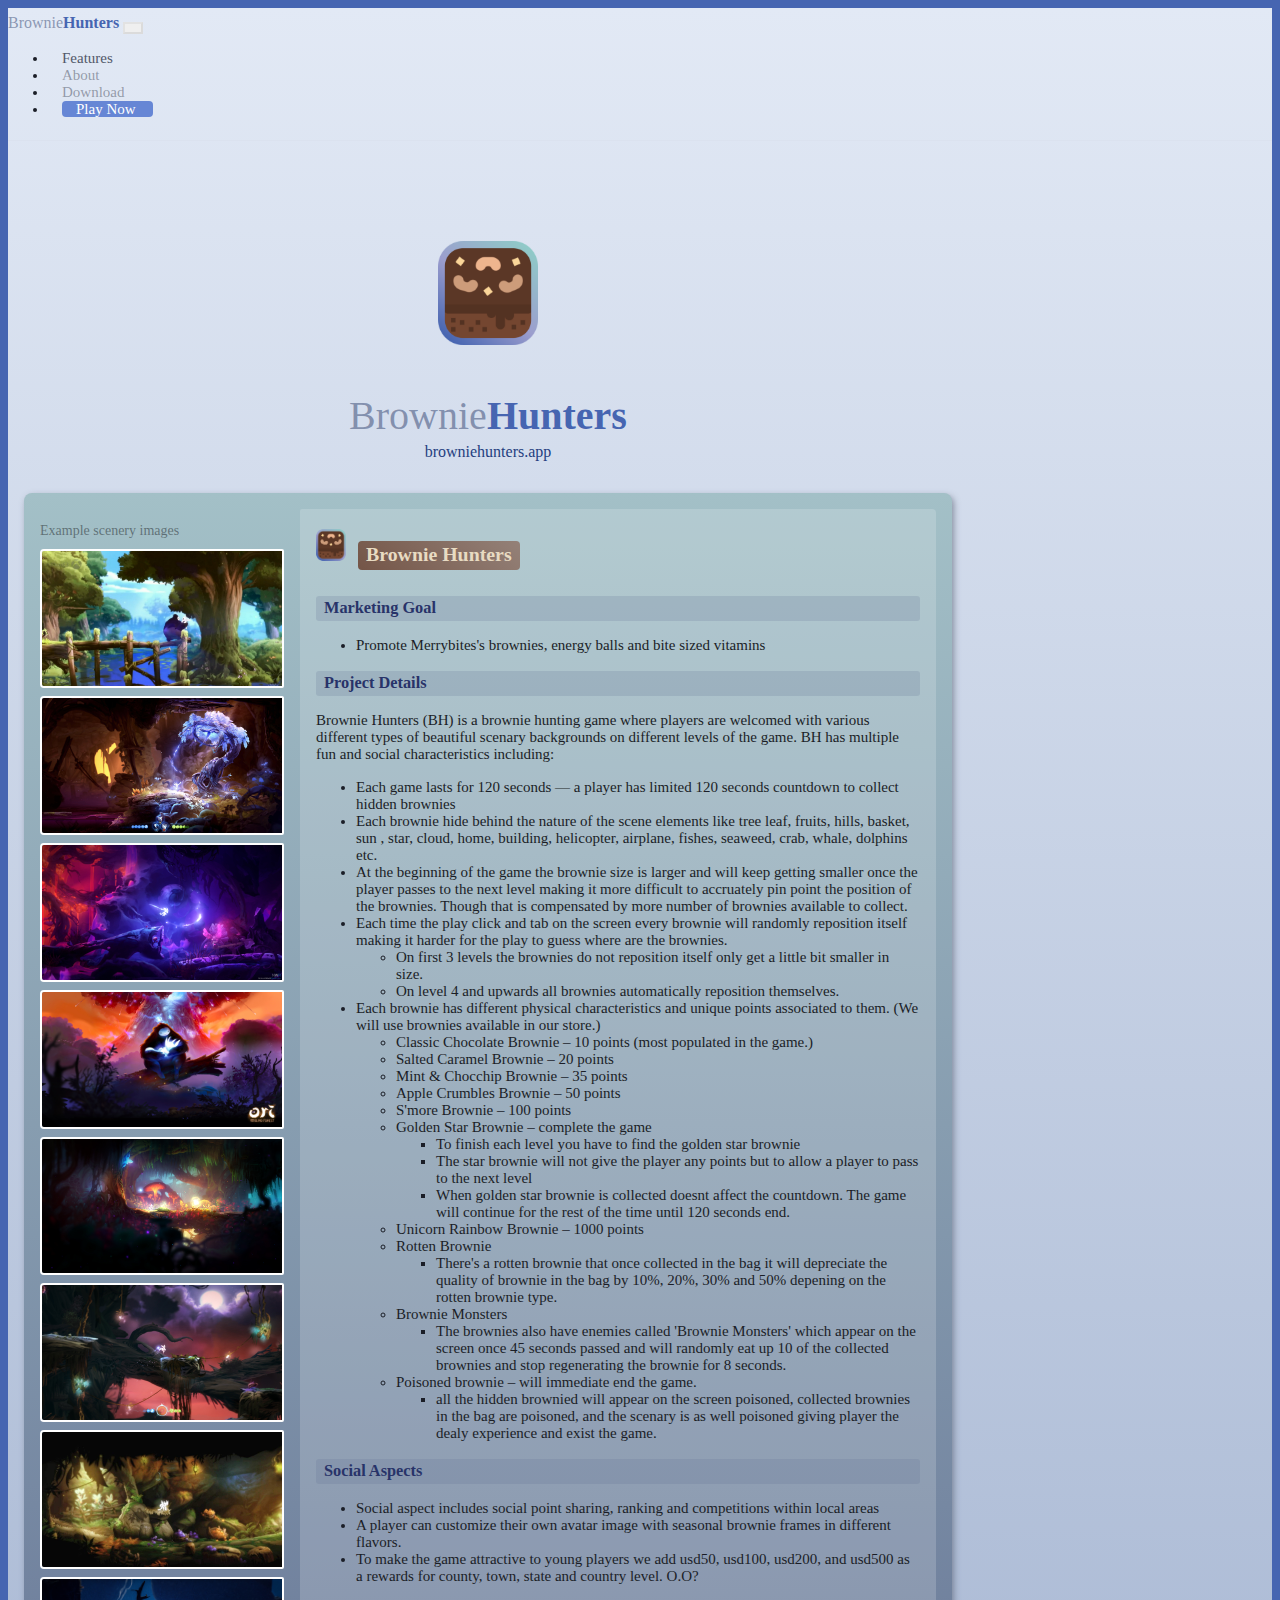
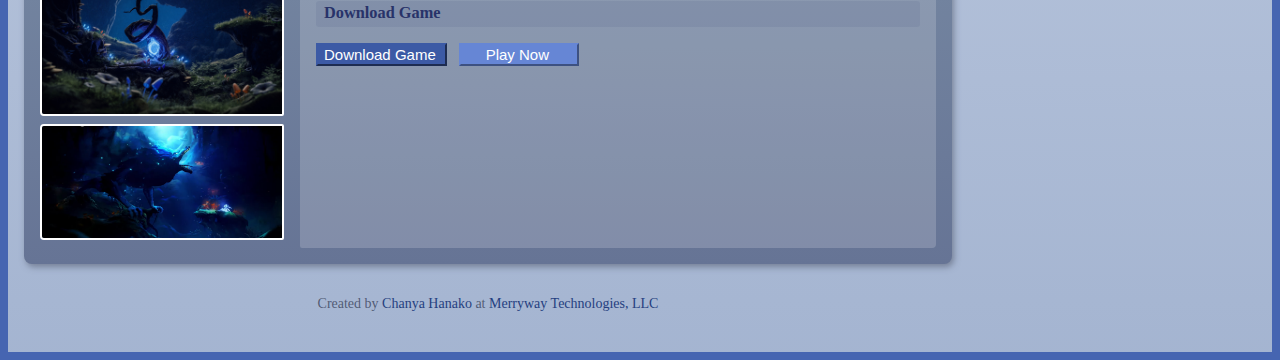
==== index.html @ 577e4ea0 "initial commit" ====
<!DOCTYPE html>
<html lang="en">

<head>
    <meta charset="UTF-8">
    <meta http-equiv="X-UA-Compatible" content="IE=edge">
    <meta name="viewport" content="width=device-width, initial-scale=1.0">

  
    <link href="https://cdn.jsdelivr.net/npm/bootstrap@5.1.1/dist/css/bootstrap.min.css" rel="stylesheet" integrity="sha384-F3w7mX95PdgyTmZZMECAngseQB83DfGTowi0iMjiWaeVhAn4FJkqJByhZMI3AhiU" crossorigin="anonymous">
    <link rel="stylesheet" href="css/styles.css">
    <link rel="shortcut icon" type="image/png" href="img/brownie-favicon-2.png" />
    <link rel="stylesheet" href="https://use.fontawesome.com/releases/v5.15.4/css/all.css" integrity="sha384-DyZ88mC6Up2uqS4h/KRgHuoeGwBcD4Ng9SiP4dIRy0EXTlnuz47vAwmeGwVChigm" crossorigin="anonymous">
    <title>Brownie Hunters</title>
</head>

<body>
    <nav class="navbar navbar-expand-lg navbar-light bg-light fixed-top">
        <div class="container-fluid">
            <a class="navbar-brand" href="#">
                <!-- <img src="img/brownie-favicon-2.png" alt="" class="nav-brand-logo"> -->
                <span class="brand-trademark">Brownie</span><span class="brand-trademark-emphed">Hunters</span>
            </a>
            <button class="navbar-toggler" type="button" data-bs-toggle="collapse" data-bs-target="#navbarSupportedContent" aria-controls="navbarSupportedContent" aria-expanded="false" aria-label="Toggle navigation">
            <span class="navbar-toggler-icon"></span>
         </button>
            <div class="collapse navbar-collapse" id="navbarSupportedContent">
                <ul class="navbar-nav mb-2 mb-lg-0">
                    <li class="nav-item">
                        <a class="nav-link active" aria-current="page" href="#">Features</a>
                    </li>
                    <!-- <li class="nav-item dropdown">
                        <a class="nav-link dropdown-toggle" href="#" id="navbarDropdown" role="button" data-bs-toggle="dropdown" aria-expanded="false">Products</a>
                        <ul class="dropdown-menu" aria-labelledby="navbarDropdown">
                            <li><a class="dropdown-item" href="#">Protein Brownies</a></li>
                            <li><a class="dropdown-item" href="#">Vitamin Gummi</a></li>
                            <li><a class="dropdown-item" href="#">Vitamin Jelly</a></li>
                            <li><hr class="dropdown-divider"></li>
                            <li><a class="dropdown-item" href="#">Get Quote</a></li>
                        </ul>
                    </li> -->
                    <li class="nav-item">
                        <a class="nav-link" href="#">About</a>
                    </li>
                    <li class="nav-item">
                        <a class="nav-link" href="#">Download  <i class="fas fa-download"></i></a>
                    </li>
                    <li class="nav-item">
                        <a class="nav-link nav-cta-button" href="#">
                            <span class="">Play Now <i class="fas fa-play nav"></i></span>
                        </a>
                    </li>
                </ul>
            </div>
        </div>
    </nav>

    <!-- Start Container -->
    <div class="container">
        <div class="title-header">
            <img src="img/brownie-favicon-2.png" alt="" class="title-header-image">
            <h1 class="page-title brand-trademark">Brownie<span class="brand-trademark-emphed brownie-hunter-title">Hunters</h1>
            <span class="brand-link">browniehunters.app</span>
        </div>
        <div class="merry-card">
            <div class="image-section">
                <p class="figure-text">Example scenery images</p>
                <div class="article-image-list">
                    <!-- <img src="https://www.gamespot.com/a/uploads/screen_kubrick/1365/13658182/2626013-timeline-scene03.jpg" class="article-image"> -->
                    <div class="image-box">
                        <img src="img/scene1.jpeg" alt="" class="article-image">
                        <img src="img/scene2.jpg" alt="" class="article-image">
                    </div>
                    <div class="image-box">
                        <img src="img/scene3.jpeg" alt="" class="article-image">
                        <img src="img/scene4.jpeg" alt="" class="article-image">
                    </div>
                    <div class="image-box">
                        <img src="img/scene5.jpeg" alt="" class="article-image">
                        <img src="img/scene6.jpeg" alt="" class="article-image">
                    </div>
                    <div class="image-box">
                        <img src="img/scene7.jpeg" alt="" class="article-image">            
                        <img src="img/scene8.jpeg" alt="" class="article-image">
                    </div>
                    <div class="image-box">
                        <img src="img/scene9.png" alt="" class="article-image">
                    </div>
                </div>
            </div>
            <div class="merry-card-info">
                <div class="merry-card-info-details">
                    <div class="content-title">
                        <!-- <span><img src="img/brownie.png" alt="" class="brownie-icon"></span> -->
                        <span><img src="img/brownie-favicon-2.png" alt="" class="brownie-icon"></span>
                        <h2 class="browniehunter-title">Brownie Hunters</h2>
                    </div>
                    <div class="content-section">
                        <h3>Marketing Goal</h3>
                        <ul>
                            <li>Promote Merrybites's brownies, energy balls and bite sized vitamins</li>
                        </ul>
                    </div>
                    <div class="content-section">
                        <h3>Project Details</h3>
                        <p>Brownie Hunters (BH) is a brownie hunting game where players are welcomed with various different types of beautiful scenary backgrounds on different levels of the game. BH has multiple fun and social characteristics including:</p>
                        <ul>
                            <li>Each game lasts for 120 seconds &mdash; a player has limited 120 seconds countdown to collect hidden brownies</li>
                            <li>Each brownie hide behind the nature of the scene elements like tree leaf, fruits, hills, basket, sun , star, cloud, home, building, helicopter, airplane, fishes, seaweed, crab, whale, dolphins etc.</li>
                            <li>At the beginning of the game the brownie size is larger and will keep getting smaller once the player passes to the next level making it more difficult to accruately pin point the position of the brownies. Though that is compensated
                                by more number of brownies available to collect.</li>
                            <li>Each time the play click and tab on the screen every brownie will randomly reposition itself making it harder for the play to guess where are the brownies.
                                <ul>
                                    <li>On first 3 levels the brownies do not reposition itself only get a little bit smaller in size.
                                    </li>
                                    <li>On level 4 and upwards all brownies automatically reposition themselves.</li>
                                </ul>
                            </li>
                            <li>Each brownie has different physical characteristics and unique points associated to them. (We will use brownies available in our store.)
                                <ul>
                                    <li>Classic Chocolate Brownie &ndash; 10 points (most populated in the game.)</li>
                                    <li>Salted Caramel Brownie &ndash; 20 points</li>
                                    <li>Mint & Chocchip Brownie &ndash; 35 points</li>
                                    <li>Apple Crumbles Brownie &ndash; 50 points</li>
                                    <li>S'more Brownie &ndash; 100 points</li>
                                    <li>Golden Star Brownie &ndash; complete the game
                                        <ul>
                                            <li>To finish each level you have to find the golden star brownie</li>
                                            <li>The star brownie will not give the player any points but to allow a player to pass to the next level</li>
                                            <li>When golden star brownie is collected doesnt affect the countdown. The game will continue for the rest of the time until 120 seconds end.</li>
                                        </ul>
                                    </li>
                                    <li>Unicorn Rainbow Brownie &ndash; 1000 points</li>
                                    <li>Rotten Brownie
                                        <ul>
                                            <li>There's a rotten brownie that once collected in the bag it will depreciate the quality of brownie in the bag by 10%, 20%, 30% and 50% depening on the rotten brownie type.</li>
                                        </ul>
                                    </li>
                                    <li>Brownie Monsters
                                        <ul>
                                            <li>The brownies also have enemies called 'Brownie Monsters' which appear on the screen once 45 seconds passed and will randomly eat up 10 of the collected brownies and stop regenerating the brownie for 8 seconds.</li>
                                        </ul>
                                    </li>
                                    <li>Poisoned brownie &ndash; will immediate end the game.
                                        <ul>
                                            <li>all the hidden brownied will appear on the screen poisoned, collected brownies in the bag are poisoned, and the scenary is as well poisoned giving player the dealy experience and exist the game.</li>
                                        </ul>
                                    </li>
                                </ul>
                            </li>
                        </ul>
                    </div>
                    <div class="content-section">
                        <h3>Social Aspects</h3>
                        <ul>
                            <li>Social aspect includes social point sharing, ranking and competitions within local areas</li>
                            <li>A player can customize their own avatar image with seasonal brownie frames in different flavors.</li>
                        <li>To make the game attractive to young players we add usd50, usd100, usd200, and usd500 as a rewards for county, town, state and country level. O.O?</li>
                    </ul>
                    </div>
                    <div class="content-section">
                        <h3>Download Game</h3>
                        <div class="btn-holder">
                        <!-- <button class="btn btn-sweetblue brownie-hunter">Play Now</button> -->
                        <button class="btn btn-sweetblue btn-sweetblue-dark">Download Game <i class="fas fa-download"></i></button>
                        <button class="btn btn-sweetblue">Play Now <i class="fas fa-play"></i></button>
                            <!-- <button class="btn btn-sweetblue btn-sweetblue-dark">Download <i class="fab fa-apple"></i></button> -->
                        </div>
                    </div>
                </div>
            </div>
        </div>
        <!-- <div class="merry-card">
            <img src="https://data.whicdn.com/images/301421008/original.gif" class="article-image">
            <div class="merry-card-info">
                <div class="merry-card-info-details">
                    <h2>Hi, everyone!</h2>
                    <p>Nice to meet you.</p>
                </div>
                <div class="btn-holder">
                    <button class="btn btn-sweetblue">Read More</button>
                </div>
            </div>
        </div> -->
        <!-- <div class="merry-card">
            <img src="https://c.tenor.com/ToZ24ooe9jcAAAAC/kanna-kamui-miss-kobayashi-dragon-maid.gif" alt="" class="article-image">
            <div class="merry-card-info">
                <div class="merry-card-info-details">
                    <h2>Hi, everyone!</h2>
                    <p>Nice to meet you.</p>
                </div>
                <div class="btn-holder">
                    <button class="btn btn-sweetblue">Read More</button>
                </div>
            </div>
        </div> -->
        <!-- <div class="merry-card">
            <img src="https://c.tenor.com/Ek-yuFwdF9sAAAAC/ms-kobayashi-dragon-maid-kanna.gif" class="article-image">
            <div class="merry-card-info">
                <div class="merry-card-info-details">
                    <h2>Hi, everyone!</h2>
                    <p>Nice to meet you.</p>
                </div>
                <div class="btn-holder">
                    <button class="btn btn-sweetblue">Read More</button>
                </div>
            </div>
        </div> -->
        <!-- <div class="merry-card">
            <img src="https://gifimage.net/wp-content/uploads/2018/04/kanna-kamui-gif-11.gif" class="article-image">
            <div class="merry-card-info">
                <div class="merry-card-info-details">
                    <h2>Hi, everyone!</h2>
                    <p>Nice to meet you.</p>
                </div>
                <div class="btn-holder">
                    <button class="btn btn-sweetblue">Read More</button>
                </div>
            </div>
        </div> -->
        <footer>
            <p class="copyrights">Created by <a href="https://github.com/chanyahanako" target="_blank">Chanya Hanako</a> at <a href="">Merryway Technologies, LLC</a></p>
        </footer>
    </div>
    <!-- End Container -->

    <script src="https://cdn.jsdelivr.net/npm/bootstrap@5.1.1/dist/js/bootstrap.bundle.min.js" integrity="sha384-/bQdsTh/da6pkI1MST/rWKFNjaCP5gBSY4sEBT38Q/9RBh9AH40zEOg7Hlq2THRZ" crossorigin="anonymous"></script>
</body>

</html>
---- css/styles.css ----
html {
    background-color: #4665b1;
    /* background-color: #3c59a3;
    background-color: #787d92;
    background-color: #c2c5d3;
    background-color: #dadce7;
    background-color: #cacddb;
    background-color: #e2e3f5; */
}

body {
    background-color: #DCE7EF;
    background-image: linear-gradient(180deg, #E2E3F5, #A1E3D9);
    background-image: linear-gradient(180deg, #e2e6f5, #4665b1);
    background-image: linear-gradient(180deg, #e2e9f5, #5169a4);
    background-image: linear-gradient(180deg, #e2e9f5, #4665b1);
    background-image: linear-gradient(180deg, #e2e9f5, rgb(81 105 164 / 60%));
    background-image: linear-gradient(180deg, #e2e9f5, rgb(81 105 164 / 40%));
    /*background-image: linear-gradient(180deg, #E2E3F5, #BDEBE4);*/
    background-position: center;
    background-repeat: no-repeat;
    background-size: cover;
    min-height: 100vh;
}

.navbar {
    border-bottom: 1px solid #dbe2ef;
    padding-top: .375rem;
    padding-bottom: .375rem;
}

.navbar-nav {
    margin-left: auto !important;
}

.navbar-expand-lg .navbar-nav .nav-link {
    padding-right: .875rem;
    padding-left: .875rem;
}

.nav-brand-logo {
    width: 32px;
    margin-right: .35rem;
}

.navbar-light .navbar-nav .nav-link.active,
.navbar-light .navbar-nav .show>.nav-link {
    color: #525869;
    font-weight: 500;
}

.navbar-light .navbar-nav .nav-link {
    color: rgb(82 88 105 / 55%);
}

.navbar-light .navbar-nav .nav-link:focus,
.navbar-light .navbar-nav .nav-link:hover {
    color: rgb(82 88 105 / 75%);
    color: #434a5d;
    /* color: #5d698b; */
    /* color: #4b5572; */
}

.dropdown-item {
    color: rgb(82 88 105 / 75%);
    font-size: .9375rem;
}

.dropdown-item:focus,
.dropdown-item:hover {
    /*color: #525869;*/
    /*background-color: #e9ecef;*/
    /*background-color: #ecf0f4;*/
    /*background-color: #eceff2;*/
    color: #525869;
    background-color: #dee2eb;
    background-color: #f5f7fa;
}

.navbar {
    /*box-shadow: 0 5px 8px #cdd7e0;*/
    /*box-shadow: 0 2px 6px #cdd7e0;*/
    /*box-shadow: 0 2px 6px #d0d4e1;*/
}

.dropdown-menu.show {
    background-color: #e6eaf1;
    border-radius: 3px;
    /* margin-bottom: .375rem; */
    border: none;
    box-shadow: 2px 3px 6px rgb(100 107 125 / 50%);
    padding: .25rem 0;
    /* margin-top: 0; */
}

.dropdown-divider {
    border-top: 2px solid #8c98a9;
    margin: .25rem 0;
}

hr:not([size]) {
    height: 0;
}

.nav-cta-button {
    background-color: #6686d5;
    border-color: #6686d5;
    border-radius: .25rem;
    color: white !important;
    margin-left: .875rem;
    transition: color .15s ease-in-out,background-color .15s ease-in-out,border-color .15s ease-in-out;
}

.nav-cta-button:hover {
    background-color: #4a70cc;
    border-color: #4a70cc;
}

.navbar-toggler-icon {
    width: 1.375em;
    height: 1.375em;
}

.navbar-light .navbar-toggler {
    color: rgb(102 134 213 / 60%);
    border-color: rgba(0,0,0,.08);
    padding: .25rem .5rem;
}

.navbar-toggler:focus {
    box-shadow: 0 0 0 0.125rem;
}

.container {
    padding-bottom: 3rem;
    padding-bottom: 2.5rem;
    padding-top: 3rem;
    padding-top: 6.25rem;
    max-width: 960px;
}

.brand-name {
    color: #7aa6da;
    color: #5a7bce;
    color: #4665b1;
    transition: all .2s;
}

.brand-name:hover {
    color: #3454a5;
    /*background-color: #dde3f2;*/
    /*background-color: #e5e9f2;*/
    /*background-color: #e4e6ec;*/
    /*border-radius: 4px;*/
    /*padding: .2rem .4rem .25rem;*/
}

.title-header {
    text-align: center;
    padding-bottom: .5rem;
}

.page-title {
    /* text-align: center; */
}

.brand-trademark {
    color: rgb(49 67 111 / 50%);
    font-weight: 300;
}

.brand-trademark-emphed {
    color: #4665b1;
    font-weight: 600;
}

.brand-link {
    /* opacity: .625; */
    color: #4665b1;
    color: #33529e;
    color: #395088;
    color: #253f80;
    cursor: pointer;
}

.brand-link:hover {
    text-decoration: underline;
    color: #4363b3;
    color: #254085;
    color: #253f7d;
    color: #1a3370;
}

.brownie-hunter-title {
    /* color: #264286;
    color: #1b336d; */
}

.h1, h1 {
    font-size: 2.5rem;
    margin-bottom: .25rem;
}

.btn-holder {
   /* text-align: right; */
   margin-top: 1rem;
}

.btn-sweetblue {
    color: #ffffff;
    background-color: #4665b1;
    border-color: #4665b1;
    background-color: #6686d5;
    border-color: #6686d5;
    /* background-color: #4a5cb0;
    border-color: #4a5cb0; */
    /*background-color: #4665b1;*/
    /*border-color: #4665b1;*/
    height: fit-content;
    min-width: 18%;
    min-width: 124px;
    min-width: 120px;
    font-size: .9375rem;
    margin-right: .5rem;
}

.btn-sweetblue:hover {
    color: #ffffff;
    background-color: #4f72c8;
    border-color: #4f72c8;
    background-color: #466cca;
    border-color: #466cca;
    background-color: #5d72d4;
    border-color: #5d72d4;
    background-color: #405999;
    border-color: #405999;
    background-color: #4a5cb0;
    border-color: #4a5cb0;
    background-color: #5373c0;
    border-color: #5373c0;
    background-color: #4f70c0;
    border-color: #4f70c0;
    background-color: #4a70cc;
    border-color: #4a70cc;
    /* background-color: #6686d5;
   border-color: #6686d5; */
}

.btn-sweetblue-dark {
    border-color: #6686d5;
    background-color: #405b9d;
    background-color: #4665b1;
    background-color: #3c5aa5;
    color: #6686d5;
    color: white;
    border-color: #405b9d;
    border-color: #4665b1;
    border-color: #3c5aa5;
}

.btn-sweetblue-dark:hover {
    background-color: #2f4b91;
    border-color: #2f4b91;
}

.article-image {
    display: block;
    margin-right: 1rem;
    border-radius: 2px;
    width: 240px;
    height: fit-content;
    border-top-left-radius: 4px;
    border-bottom-left-radius: 4px;
    margin-bottom: .5rem;
    border: 2px solid #ffffff;
}

.merry-card {
    display: flex;
    padding: 1rem;
    background-color: #b3e2e0;
    background-image: linear-gradient( 180deg, #b3e2e0, #98d3d1);
    background-image: linear-gradient( 45deg, #8fc5c2, #667495);
    background-image: linear-gradient( 90deg, #8fc5c2, #667495);
    background-image: linear-gradient(90deg, #a0cac7, #667495);
    background-image: linear-gradient(180deg, #a3c0c7, #667495);
    margin-top: 1.5rem;
    border-radius: 8px;
    box-shadow: 2px 5px 8px rgb(76 83 102 / 60%);
    box-shadow: 2px 3px 6px rgb(76 83 102 / 55%);
    margin: 1.5rem 1rem;
    margin: 1.5rem 1rem 2rem;
}

.merry-card:first-child {
    margin-top: 0;
}

.merry-card-info {
    display: flex;
    flex-direction: column;
    justify-content: space-between;
    width: 100%;
    background-color: #384163;
    background-color: rgb(56 65 99 / 14%);
    background-color: rgb(255 255 255 / 18%);
    border-radius: 4px;
    border-top-left-radius: 2px;
    border-bottom-left-radius: 2px;
    padding: 1rem;
    /* color: white; */
    /*width: 100%;*/
}

.merry-card-info-details {
    width: 100%;
}

.h2,
h2 {
    font-size: calc(1rem + .425vw);
    color: #2b2f3c;
    font-size: calc(1rem + .3vw);
}

p,
li,
td {
    color: #3d4151;
    color: #1b1e27;
    font-size: .9375rem;
}

.brownie-icon {
    width: 30px;
    margin-right: 8px;
    /* background-color: #57382a; */
    /* padding: 1px; */
    border-radius: 6px;
    margin-top: -5px;
}

.browniehunter-title {
    background-color: #988780;
    background-color: #948178;
    background-image: linear-gradient(45deg, #745547, #948178);
    border-radius: 4px;
    padding: .1rem .5rem .13rem;
    padding: .1rem .5rem .25rem;
    color: #e8dbc2;
    /* color: #e3d5bc; */
    /* color: #ede2cd; */
    display: inline-block;
    margin-bottom: .625rem;
}

.brownie-hunter {
    background-color: #4a5cb0;
    border-color: #4a5cb0;
}

.brownie-hunter:hover {
    background-color: #6686d5;
    border-color: #6686d5;
    background-color: #3d4d99;
    border-color: #3d4d99;
    background-color: #37499e;
    border-color: #37499e;
}

.b500 {
    font-weight: 500;
}

.content-title {
    margin-bottom: .25rem;
}

.content-section {
    margin-bottom: 1rem;
}

.content-section:last-child {
    margin-bottom: 0;
}

.h3,
h3 {
    font-size: calc(1.3rem + .1vw);
    font-size: calc(1rem + .025vw);
    color: #404c86;
    color: #222b56;
    color: #283369;
    font-weight: 600;
    background-color: rgb(94 109 145 / 20%);
    border-radius: 3px;
    padding: .125rem .5rem .2rem;
    text-transform: capitalize;
}

.fa-apple, .fa-download, .fa-play {
    /* font-size: 1.125rem; */
    margin-left: .2rem;
}

.fa-play.nav {
    font-size: .8rem;
    margin-left: .2rem;
}

.figure-text {
    font-size: .875rem;
    margin-bottom: .625rem;
    color: rgb(27 30 39 / 50%);
}

footer {
    text-align: center;
}

.title-header-image {
    width: 100px; 
    margin-bottom: 1rem;
}

a {
    color: #3d5aa5;
    color: #2e4d9c;
    color: #253f80;
    /* color: #1f3776; */
    text-decoration: none;
    font-weight: 500;
    transition: all .2s;
}

a:hover {
    color: #233f86;
    color: #1a3370;
    /* color: #2c478c; */
}

footer a:hover {
    text-decoration: underline;
}

.copyrights {
    color: rgb(42 49 74 / 70%);
    font-size: .875rem;
    margin-bottom: 0;
}

@media only screen and (max-width: 991px) {
    .dropdown-menu.show {
        box-shadow: none;
    }
    .navbar-nav {
        margin-bottom: 0 !important;
    }
    .navbar-light .navbar-nav .nav-link {
        text-align: center;
    }
    .container {
        padding-top: 6rem;
    }
    .title-header-image {
        width: 92px;
        margin-bottom: .875rem;
    }
    .h1, h1 {
        font-size: 2.25rem;
        margin-bottom: .25rem;
    }
}

@media only screen and (max-width: 880px) {
    .article-image {
        width: 200px;
    }
}

@media only screen and (max-width: 720px) {
    .container {
        padding-top: 6rem;
        padding-top: 5.75rem;
        padding-bottom: 2rem;
    }
    .article-image {
        width: 160px;
    }
    .title-header {
        padding-bottom: .25rem;
    }
    .title-header-image {
        width: 80px;
        margin-bottom: .75rem;
    }
    .h1, h1 {
        font-size: 2rem;
    }
}

@media only screen and (max-width: 660px) {
    .merry-card {
        padding: .875rem;
    }
    .figure-text {
        font-size: .8rem;
    }
    .article-image {
        width: 150px;
        margin-right: .875rem;
    }
}

@media only screen and (max-width: 560px) {
    .navbar {
        padding-top: .25rem;
        padding-bottom: .25rem;
    }
    .navbar-brand {
        font-size: 1.125rem;
    }
    .navbar-light .navbar-toggler {
        padding: .125rem .375rem;
    }
    .navbar-collapse {
        padding-bottom: .25rem;
    }
    .navbar-toggler-icon {
        width: 1.25em;
        height: 1.25em;
    }
    .container {
        padding-top: 2rem;
        padding-top: 4.75rem;
        padding-bottom: .5rem;
        padding-bottom: 1.5rem;
    }
    .title-header {
        padding-bottom: .5rem;
    }
    .title-header-image {
        margin-bottom: .75rem;
    }
    .merry-card {
        flex-direction: column-reverse;
        padding: .625rem;
        margin: 1.5rem .5rem;
        margin: 0.75rem .5rem;
    }
    .article-image-list {
        margin-top: .75rem;
    }
    .image-section {
        margin-top: 1.25rem;
    }
    .image-box {
        display: flex;
    }
    .figure-text {
        font-size: .875rem;
    }
    .article-image {
        width: 48.5%;
        margin-bottom: .75rem;
        margin-right: .75rem;
    }
    .article-image:last-child {
        margin-bottom: 0;
    }
    .title-header-image {
        width: 60px; 
        /* margin-bottom: .5rem; */
    }
    .h1, h1 {
        font-size: 1.625rem;
        margin-bottom: .125rem;
    }
    .btn-sweetblue {
        font-size: .875rem;
    }
    .copyrights {
        padding-top: .5rem;
    }
}
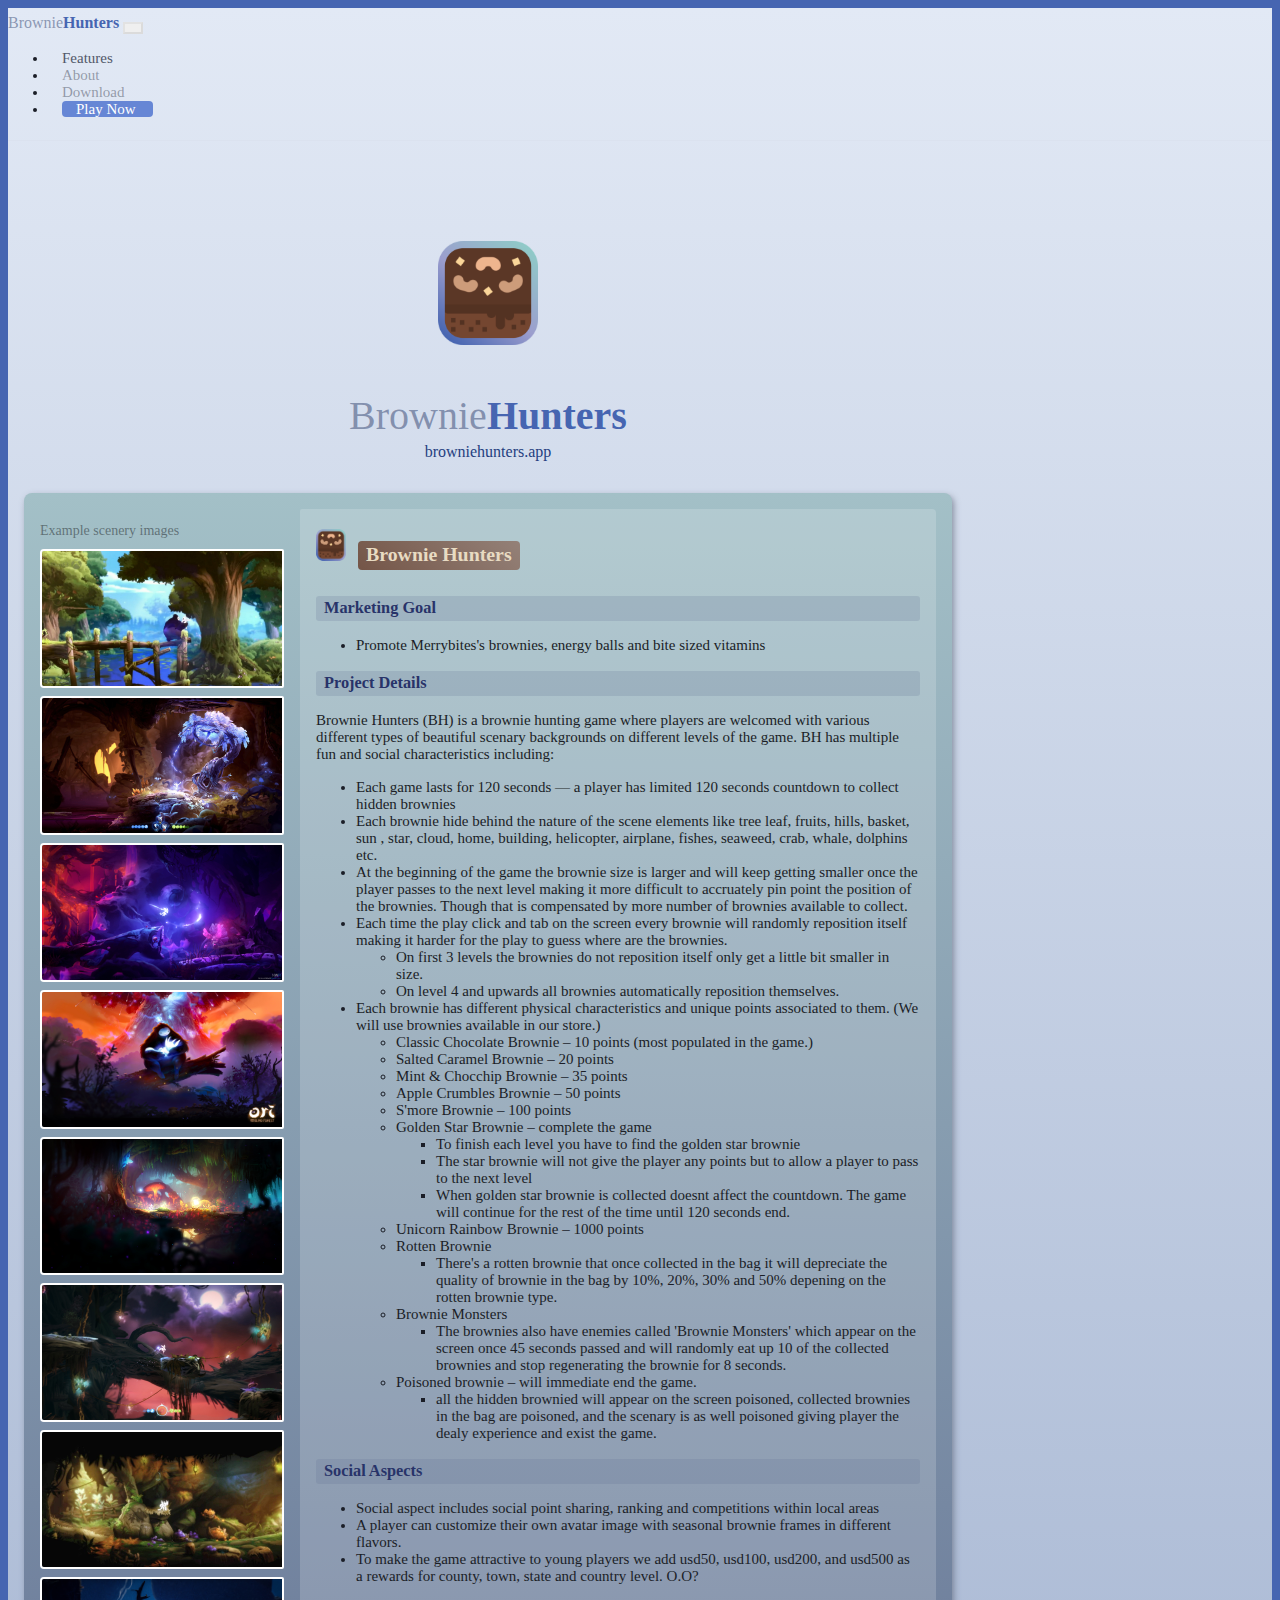
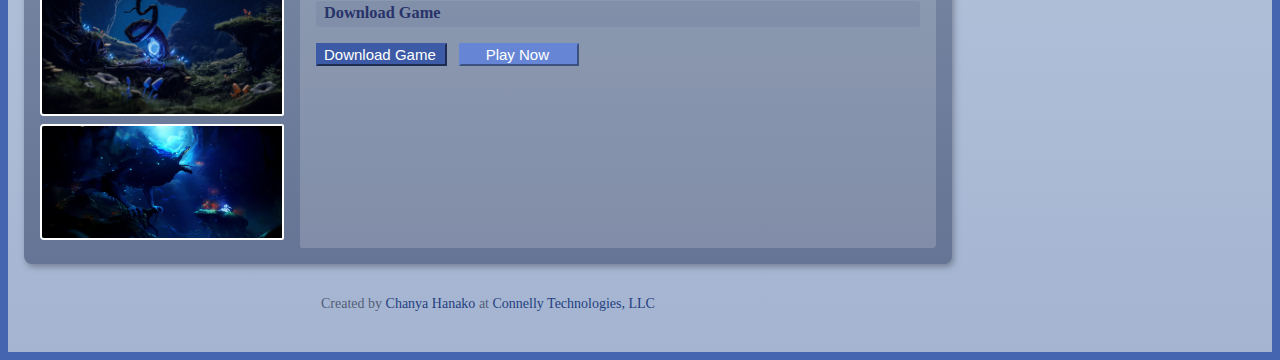
==== commit 882b7e9a: "updates" ====
--- a/index.html
+++ b/index.html
@@ -11,7 +11,7 @@
     <link rel="stylesheet" href="css/styles.css">
     <link rel="shortcut icon" type="image/png" href="img/brownie-favicon-2.png" />
     <link rel="stylesheet" href="https://use.fontawesome.com/releases/v5.15.4/css/all.css" integrity="sha384-DyZ88mC6Up2uqS4h/KRgHuoeGwBcD4Ng9SiP4dIRy0EXTlnuz47vAwmeGwVChigm" crossorigin="anonymous">
-    <title>Brownie Hunters</title>
+    <title>Brownie Hunters Mobile Game</title>
 </head>
 
 <body>
@@ -219,7 +219,7 @@
             </div>
         </div> -->
         <footer>
-            <p class="copyrights">Created by <a href="https://github.com/chanyahanako" target="_blank">Chanya Hanako</a> at <a href="">Merryway Technologies, LLC</a></p>
+            <p class="copyrights">Created by <a href="https://github.com/chanyahanako" target="_blank">Chanya Hanako</a> <span class="copyrights-company">at <a href="">Connelly Technologies, LLC</a></span></p>
         </footer>
     </div>
     <!-- End Container -->
--- a/css/styles.css
+++ b/css/styles.css
@@ -497,6 +497,11 @@
     .h1, h1 {
         font-size: 2rem;
     }
+    .brownie-icon {
+        width: 28px;
+        margin-top: 0;
+        margin-right: 6px;
+    }
 }
 
 @media only screen and (max-width: 660px) {
@@ -542,28 +547,38 @@
     .title-header-image {
         margin-bottom: .75rem;
     }
+    .brownie-icon {
+        width: 26px;
+        margin-right: 6px;
+    }
     .merry-card {
         flex-direction: column-reverse;
         padding: .625rem;
         margin: 1.5rem .5rem;
-        margin: 0.75rem .5rem;
+        margin: 0.75rem .25rem;
     }
     .article-image-list {
         margin-top: .75rem;
     }
     .image-section {
-        margin-top: 1.25rem;
+        /* margin-top: 1.25rem; */
+        padding: 1.25rem 0 .5rem;
     }
     .image-box {
         display: flex;
+        /* align-content: unset; */
+        /* height: 102px; */
     }
     .figure-text {
         font-size: .875rem;
     }
     .article-image {
-        width: 48.5%;
+        width: 48%;
         margin-bottom: .75rem;
         margin-right: .75rem;
+        /* height: fit-content; */
+        /* height: 102px; */
+        height: 89px;
     }
     .article-image:last-child {
         margin-bottom: 0;
@@ -580,6 +595,13 @@
         font-size: .875rem;
     }
     .copyrights {
-        padding-top: .5rem;
+        /* padding-top: .5rem; */
+        padding: .5rem 0 0;
+    }
+    .copyrights-company {
+        display: block;
+    }
+    ol, ul {
+        padding-left: 1rem;
     }
 }